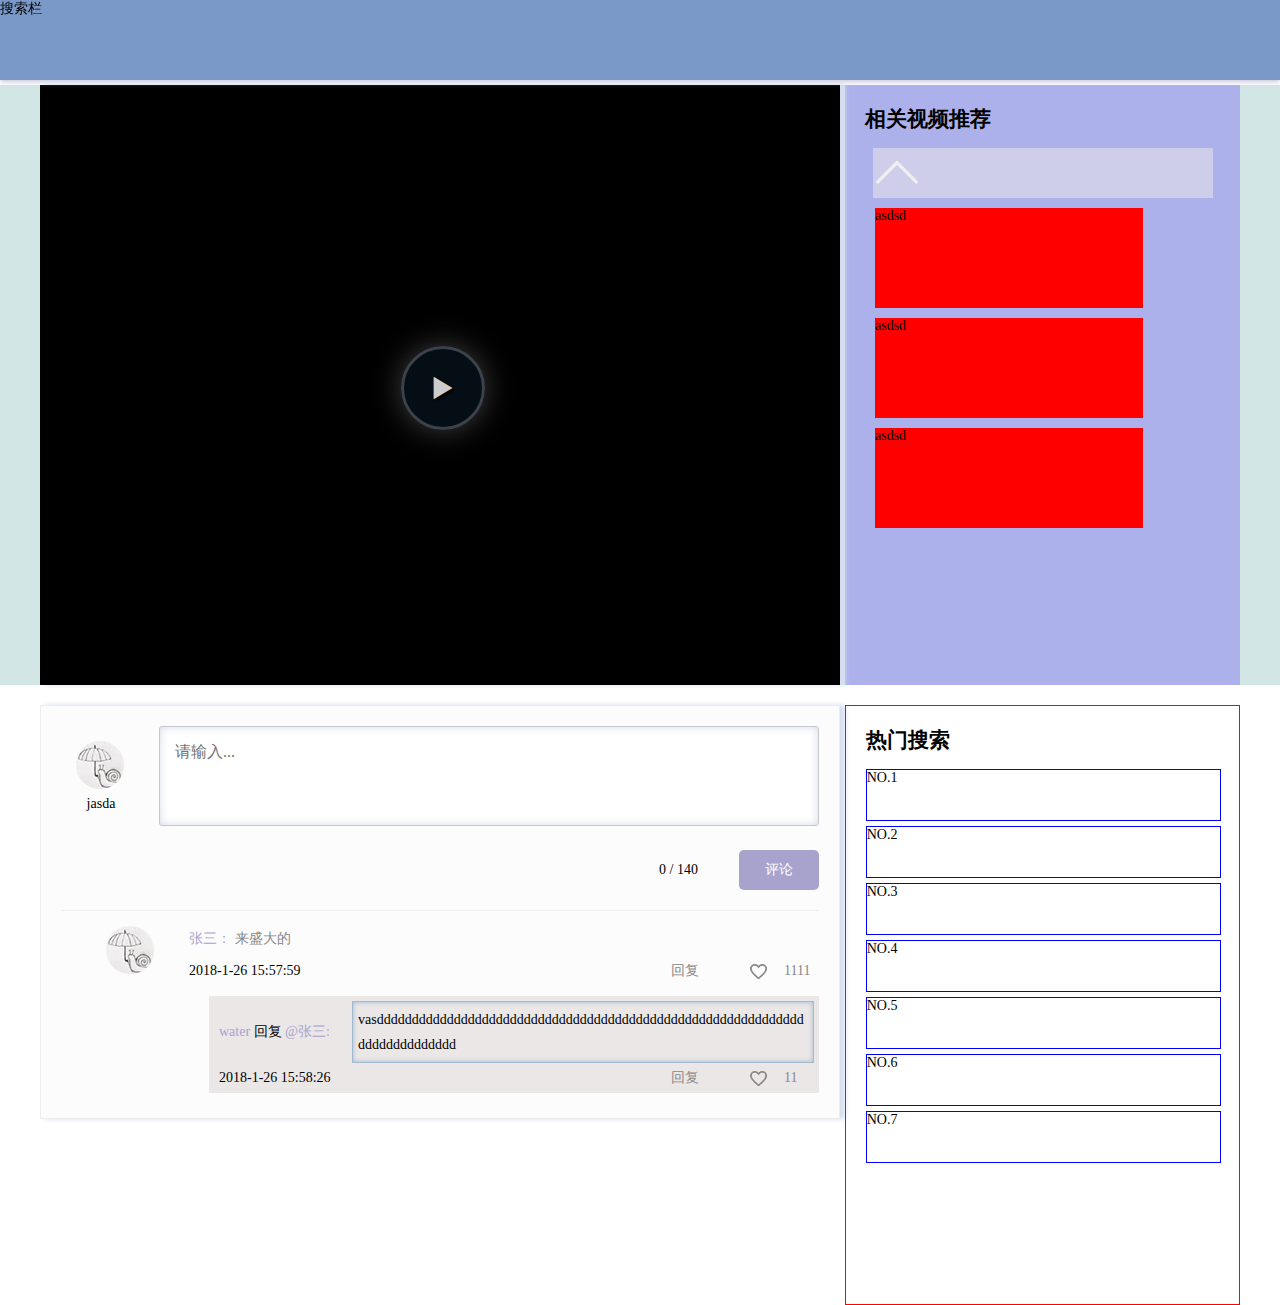
==== videoPlayPage/index.html @ c1e6d853 "first commit" ====
<!DOCTYPE html>
<html lang="en">
<head>
    <meta charset="UTF-8">
    <title>Document</title>

    <!-- <script type="text/javascript" src="video.js"></script> -->
    <link rel="stylesheet" href="video-js/video-js.css">
    <!-- <link rel="stylesheet" href="video-js.min.css"> -->
    <link rel="stylesheet" href="css/reset.css">
    <link rel="stylesheet" href="css/main.css">
    <link rel="stylesheet" type="text/css" href="css/common.css">
    <script type="text/javascript" src="jq/jquery-3.2.1.min.js"></script>
    <script type="text/javascript" src="video-js/video.dev.js"></script>
    <script type="text/javascript" src="jq/script.js"></script>
    <script type="text/javascript" src="jq/common.js"></script>
</head>
<body>
    <div id="toTop" class="toTop"></div>
    <div class="aa">搜索栏</div>
    <div class="videoPlay">
        <div class="videoPlayCenter">
            <video id="example_video_1" class="video-js vjs-default-skin" width="800px" height="600px" controls preload="none" poster='https://timgsa.baidu.com/timg?image&quality=80&size=b9999_10000&sec=1516941777889&di=7b8da7c3b567e4d4bb35eb42ce6a97ef&imgtype=0&src=http%3A%2F%2Fimgsrc.baidu.com%2Fimage%2Fc0%253Dpixel_huitu%252C0%252C0%252C294%252C40%2Fsign%3Daf9fe38bb2014a9095334efdc00f5c7e%2F03087bf40ad162d9435b3e251adfa9ec8a13cd56.jpg' data-setup=' {"playbackRates": [1, 1.5, 2] }'>
                <source src="https://vjs.zencdn.net/v/oceans.mp4" type='video/mp4' />
                <source src="https://vjs.zencdn.net/v/oceans.webm" type='video/webm' />
                <!-- <track kind="captions" src="../shared/example-captions.vtt" srclang="en" label="English"></track> -->
                <!-- Tracks need an ending tag thanks to IE9 -->
                <!-- <track kind="subtitles" src="../shared/example-captions.vtt" srclang="en" label="English"></track> -->
                <!-- Tracks need an ending tag thanks to IE9 -->
                <p class="vjs-no-js">To view this video please enable JavaScript, and consider upgrading to a web browser that <a href="http://videojs.com/html5-video-support/" target="_blank">supports HTML5 video</a></p>
            </video>
            <div class="recommendDiv">
                <h2>相关视频推荐</h2>
                <div class="prev"><img src="image/prev.png"/></div>
                <ul class="commendContent">
                    <li><a href="javascript:void(0);">asdsd</a></li>
                    <li><a href="javascript:void(0);">asdsd</a></li>
                    <li><a href="javascript:void(0);">asdsd</a></li>
                </ul>
                <div><img src=""/></div>
            </div>
        </div>
    </div>
    <div class="commentHotPlay">
        <div class="commentHotPlayDiv">
            <div class="commentDiv">
                <div class="commentArea">
                    <div class="userSelf">
                        <img src="image/userLogo/user1.png" class="userImg">
                        <span class="userName self">jasda</span>
                    </div>
                    <textarea class="commentInput commentSelf" placeholder="请输入..."></textarea>
                    <a href="javascript:;" class="commentBtn cBtn">评论</a>
                    <span class="wordNum"><i class="numChange">0&nbsp;</i>/&nbsp;140</span>
                </div>
                <div class="commentList">
                    <div class="commentPer">
                        <img src="image/userLogo/user1.png" class="userImg userComment">
                        <div class="userMes">
                            <div class="userBlock">
                                <div class="userAbout">
                                    <span class="userName">张三：</span>
                                    <i>来盛大的</i>
                                </div>
                                <div class="operateDiv">
                                    <span class="writeTime">2018-1-26 15:57:59</span>
                                    <div class="operate">
                                        <a href="javascript:void(0);" class="del delS">删除</a>
                                        <a href="javascript:void(0);" class="reply">回复</a>
                                        <a href="javascript:void(0);" class="praise">1111</a>
                                    </div>
                                </div>
                            </div>
                            <div class="replyList">
                                <div class="replyDiv">
                                    <div class="replyOne">
                                        <div class="myReply">
                                            <div class="replyPerson">
                                                <span class="userName">water</span>
                                                <span>回复</span>
                                                <span class="other">@张三:</span>
                                            </div>
                                            <div class="replyContent">vasddddddddddddddddddddddddddddddddddddddddddddddddddddddddddddddddddddddddddd</div>
                                        </div>
                                        <div class="replyOther">
                                            <span class="replyTime">2018-1-26 15:58:26</span>
                                            <div class="operate">
                                                <a href="javascript:void(0);" class="del delL">删除</a>
                                                <a href="javascript:void(0);" class="reply">回复</a>
                                                <a href="javascript:void(0);" class="praise">11</a>
                                            </div>
                                        </div>
                                    </div>
                                </div>
                            </div>
                        </div>
                        
                    </div>
                </div>
                
            </div>
            <div class="hotPlayDiv">
                <h2>热门搜索</h2>
                <div>
                    <ul class="hotSearch">
                        <li><a href="javascript:;">NO.1</a></li>
                        <li><a href="javascript:;">NO.2</a></li>
                        <li><a href="javascript:;">NO.3</a></li>
                        <li><a href="javascript:;">NO.4</a></li>
                        <li><a href="javascript:;">NO.5</a></li>
                        <li><a href="javascript:;">NO.6</a></li>
                        <li><a href="javascript:;">NO.7</a></li>
                    </ul>
                </div>
            </div>
        </div>
    </div>
        
    
    <script type="text/javascript">
        $(function(){
            var widthhh = $(".vjs-volume-bar.vjs-slider").attr("aria-valuetext");
            $(".vjs-volume-ll").text(widthhh);
            var replyContent = $(".replyContent");
            var replyPerson = $(".replyPerson");
            console.log(replyContent.css("height"));
            var userPersonHeight = (parseInt(replyContent.css("height"))+12)+'px';
            replyPerson.css({"height":userPersonHeight,"line-height":userPersonHeight})
        })

    </script>


</body>
</html>
---- videoPlayPage/video-js/video-js.css ----
/*!
Video.js Default Styles (http://videojs.com)
Version 4.3.0
Create your own skin at http://designer.videojs.com
*/
/* SKIN
================================================================================
The main class name for all skin-specific styles. To make your own skin,
replace all occurances of 'vjs-default-skin' with a new name. Then add your new
skin name to your video tag instead of the default skin.
e.g. <video class="video-js my-skin-name">
*/
.vjs-default-skin {
  color: #cccccc;
}
/* Custom Icon Font
--------------------------------------------------------------------------------
The control icons are from a custom font. Each icon corresponds to a character
(e.g. "\e001"). Font icons allow for easy scaling and coloring of icons.
*/
@font-face {
  font-family: 'VideoJS';
  src: url('font/vjs.eot');
  src: url('font/vjs.eot?#iefix') format('embedded-opentype'), url('font/vjs.woff') format('woff'), url('font/vjs.ttf') format('truetype');
  font-weight: normal;
  font-style: normal;
}
/* Base UI Component Classes
--------------------------------------------------------------------------------
*/
/* Slider - used for Volume bar and Seek bar */
.vjs-default-skin .vjs-slider {
  /* Replace browser focus hightlight with handle highlight */
  outline: 0;
  position: relative;
  cursor: pointer;
  padding: 0;
  /* background-color-with-alpha */
  background-color: #333333;
  background-color: rgba(51, 51, 51, 0.9);
}
.vjs-default-skin .vjs-slider:focus {
  /* box-shadow */
  -webkit-box-shadow: 0 0 2em #ffffff;
  -moz-box-shadow: 0 0 2em #ffffff;
  box-shadow: 0 0 2em #ffffff;
}
.vjs-default-skin .vjs-slider-handle {
  position: absolute;
  /* Needed for IE6 */
  left: 0;
  top: 0;
}
.vjs-default-skin .vjs-slider-handle:before {
  /*content: "\e009";*/
  content: ' ';
  background: url(image/progressCircle.png) no-repeat;
  width: 16px;
  height: 16px;
  font-family: VideoJS;
  font-size: 1em;
  line-height: 1;
  text-align: center;
  text-shadow: 0em 0em 1em #fff;
  position: absolute;
  top: 0;
  left: 0;
  /* Rotate the square icon to make a diamond */
  /* transform */
  /*-webkit-transform: rotate(-45deg);
  -moz-transform: rotate(-45deg);
  -ms-transform: rotate(-45deg);
  -o-transform: rotate(-45deg);
  transform: rotate(-45deg);*/
}
/* Control Bar
--------------------------------------------------------------------------------
The default control bar that is a container for most of the controls.
*/
.vjs-default-skin .vjs-control-bar {
  /* Start hidden */
  display: none;
  position: absolute;
  /* Place control bar at the bottom of the player box/video.
     If you want more margin below the control bar, add more height. */
  bottom: 0;
  /* Use left/right to stretch to 100% width of player div */
  left: 0;
  right: 0;
  /* Height includes any margin you want above or below control items */
  height: 3.0em;
  /* background-color-with-alpha */
  background-color: #07141e;
  background-color: rgba(7, 20, 30, 0.7);
}
/* Show the control bar only once the video has started playing */
.vjs-default-skin.vjs-has-started .vjs-control-bar {
  display: block;
  /* Visibility needed to make sure things hide in older browsers too. */

  visibility: visible;
  opacity: 1;
  /* transition */
  -webkit-transition: visibility 0.1s, opacity 0.1s;
  -moz-transition: visibility 0.1s, opacity 0.1s;
  -o-transition: visibility 0.1s, opacity 0.1s;
  transition: visibility 0.1s, opacity 0.1s;
}
/* Hide the control bar when the video is playing and the user is inactive  */
.vjs-default-skin.vjs-has-started.vjs-user-inactive.vjs-playing .vjs-control-bar {
  display: block;
  visibility: hidden;
  opacity: 0;
  /* transition */
  -webkit-transition: visibility 1s, opacity 1s;
  -moz-transition: visibility 1s, opacity 1s;
  -o-transition: visibility 1s, opacity 1s;
  transition: visibility 1s, opacity 1s;
}
.vjs-default-skin.vjs-controls-disabled .vjs-control-bar {
  display: none;
}
.vjs-default-skin.vjs-using-native-controls .vjs-control-bar {
  display: none;
}
/* IE8 is flakey with fonts, and you have to change the actual content to force
fonts to show/hide properly.
  - "\9" IE8 hack didn't work for this
  - Found in XP IE8 from http://modern.ie. Does not show up in "IE8 mode" in IE9
*/
@media \0screen {
  .vjs-default-skin.vjs-user-inactive.vjs-playing .vjs-control-bar :before {
    content: "";
  }
}
/* General styles for individual controls. */
.vjs-default-skin .vjs-control {
  outline: none;
  position: relative;
  float: left;
  text-align: center;
  margin: 0;
  padding: 0;
  height: 3.0em;
  width: 4em;
}
/* FontAwsome button icons */
.vjs-default-skin .vjs-control:before {
  font-family: VideoJS;
  font-size: 1.5em;
  line-height: 2;
  position: absolute;
  top: 0;
  left: 0;
  width: 100%;
  height: 100%;
  text-align: center;
  text-shadow: 1px 1px 1px rgba(0, 0, 0, 0.5);
}
/* Replacement for focus outline */
.vjs-default-skin .vjs-control:focus:before,
.vjs-default-skin .vjs-control:hover:before {
  text-shadow: 0em 0em 1em #ffffff;
}
.vjs-default-skin .vjs-control:focus {
  /*  outline: 0; */
  /* keyboard-only users cannot see the focus on several of the UI elements when
  this is set to 0 */

}
/* Hide control text visually, but have it available for screenreaders */
.vjs-default-skin .vjs-control-text {
  /* hide-visually */
  border: 0;
  clip: rect(0 0 0 0);
  height: 1px;
  margin: -1px;
  overflow: hidden;
  padding: 0;
  position: absolute;
  width: 1px;
}
/* Play/Pause
--------------------------------------------------------------------------------
*/
.vjs-default-skin .vjs-play-control {
  width: 5em;
  cursor: pointer;
}
.vjs-default-skin .vjs-play-control:before {
  content: "\e001";
}
.vjs-default-skin.vjs-playing .vjs-play-control:before {
  content: "\e002";
}
/* Volume/Mute
-------------------------------------------------------------------------------- */
.vjs-default-skin .vjs-mute-control,
.vjs-default-skin .vjs-volume-menu-button {
  cursor: pointer;
  float: right;
}
.vjs-default-skin .vjs-mute-control:before,
.vjs-default-skin .vjs-volume-menu-button:before {
  content: "\e006";
}
.vjs-default-skin .vjs-mute-control.vjs-vol-0:before,
.vjs-default-skin .vjs-volume-menu-button.vjs-vol-0:before {
  content: "\e003";
}
.vjs-default-skin .vjs-mute-control.vjs-vol-1:before,
.vjs-default-skin .vjs-volume-menu-button.vjs-vol-1:before {
  content: "\e004";
}
.vjs-default-skin .vjs-mute-control.vjs-vol-2:before,
.vjs-default-skin .vjs-volume-menu-button.vjs-vol-2:before {
  content: "\e005";
}
.vjs-default-skin .vjs-volume-control {
  width: 5em;
  float: right;
}
.vjs-default-skin .vjs-volume-bar {
  width: 5em;
  height: 0.6em;
  margin: 1.1em auto 0;
}
.vjs-default-skin .vjs-volume-menu-button .vjs-menu-content {
  height: 2.9em;
}
.vjs-default-skin .vjs-volume-level {
  position: absolute;
  top: 0;
  left: 0;
  height: 0.5em;
  background: #66a8cc url([data-uri]) -50% 0 repeat;
}
.vjs-default-skin .vjs-volume-bar .vjs-volume-handle {
  width: 0.5em;
  height: 0.5em;
}
.vjs-default-skin .vjs-volume-handle:before {
  font-size: 0.9em;
  top: -0.2em;
  left: -0.2em;
  width: 1em;
  height: 1em;
}
.vjs-default-skin .vjs-volume-menu-button .vjs-menu .vjs-menu-content {
  width: 6em;
  left: -4em;
}
/* Progress
--------------------------------------------------------------------------------
*/
.vjs-default-skin .vjs-progress-control {
  position: absolute;
  left: 0;
  right: 0;
  width: auto;
  font-size: 0.3em;
  height: 1em;
  /* Set above the rest of the controls. */
  top: -1em;
  /* Shrink the bar slower than it grows. */
  /* transition */
  -webkit-transition: all 0.4s;
  -moz-transition: all 0.4s;
  -o-transition: all 0.4s;
  transition: all 0.4s;
}
/* On hover, make the progress bar grow to something that's more clickable.
    This simply changes the overall font for the progress bar, and this
    updates both the em-based widths and heights, as wells as the icon font */
.vjs-default-skin:hover .vjs-progress-control {
  font-size: .9em;
  /* Even though we're not changing the top/height, we need to include them in
      the transition so they're handled correctly. */

  /* transition */
  -webkit-transition: all 0.2s;
  -moz-transition: all 0.2s;
  -o-transition: all 0.2s;
  transition: all 0.2s;
}
/* Box containing play and load progresses. Also acts as seek scrubber. */
.vjs-default-skin .vjs-progress-holder {
  height: 100%;
}
/* Progress Bars */
.vjs-default-skin .vjs-progress-holder .vjs-play-progress,
.vjs-default-skin .vjs-progress-holder .vjs-load-progress {
  position: absolute;
  display: block;
  height: 100%;
  margin: 0;
  padding: 0;
  /* Needed for IE6 */
  left: 0;
  top: 0;
}
.vjs-default-skin .vjs-play-progress {
  /*
    Using a data URI to create the white diagonal lines with a transparent
      background. Surprisingly works in IE8.
      Created using http://www.patternify.com
    Changing the first color value will change the bar color.
    Also using a paralax effect to make the lines move backwards.
      The -50% left position makes that happen.
  */

  background: #66a8cc url([data-uri]) -50% 0 repeat;
}
.vjs-default-skin .vjs-load-progress {
  background: #646464 /* IE8- Fallback */;
  background: rgba(255, 255, 255, 0.4);
}
.vjs-default-skin .vjs-seek-handle {
  width: 1.5em;
  height: 100%;
}
.vjs-default-skin .vjs-seek-handle:before {
  padding-top: 0.1em /* Minor adjustment */;
}
/* Time Display
--------------------------------------------------------------------------------
*/
.vjs-default-skin .vjs-time-controls {
  font-size: 1em;
  /* Align vertically by making the line height the same as the control bar */
  line-height: 3em;
}
.vjs-default-skin .vjs-current-time {
  float: left;
}
.vjs-default-skin .vjs-duration {
  float: left;
}
/* Remaining time is in the HTML, but not included in default design */
.vjs-default-skin .vjs-remaining-time {
  display: none;
  float: left;
}
.vjs-time-divider {
  float: left;
  line-height: 3em;
}
/* Fullscreen
--------------------------------------------------------------------------------
*/
.vjs-default-skin .vjs-fullscreen-control {
  width: 3.8em;
  cursor: pointer;
  float: right;
}
.vjs-default-skin .vjs-fullscreen-control:before {
  content: "\e000";
}
/* Switch to the exit icon when the player is in fullscreen */
.vjs-default-skin.vjs-fullscreen .vjs-fullscreen-control:before {
  content: "\e00b";
}
/* Big Play Button (play button at start)
--------------------------------------------------------------------------------
Positioning of the play button in the center or other corners can be done more
easily in the skin designer. http://designer.videojs.com/
*/
.vjs-default-skin .vjs-big-play-button {
  left: 50%;
  top: 50%;
  margin-left: -1.3em;
  margin-top: -1.3em;
  font-size: 3em;
  display: block;
  z-index: 2;
  position: absolute;
  width: 2.6em;
  height: 2.6em;
  text-align: center;
  vertical-align: middle;
  cursor: pointer;
  opacity: 1;
  /* Need a slightly gray bg so it can be seen on black backgrounds */
  /* background-color-with-alpha */
  background-color: #07141e;
  background-color: rgba(7, 20, 30, 0.7);
  border: 0.1em solid #3b4249;
  /* border-radius */
  -webkit-border-radius: 50%;
  -moz-border-radius: 50%;
  border-radius: 50%;
  /* box-shadow */
  -webkit-box-shadow: 0px 0px 1em rgba(255, 255, 255, 0.25);
  -moz-box-shadow: 0px 0px 1em rgba(255, 255, 255, 0.25);
  box-shadow: 0px 0px 1em rgba(255, 255, 255, 0.25);
  /* transition */
  -webkit-transition: all 0.4s;
  -moz-transition: all 0.4s;
  -o-transition: all 0.4s;
  transition: all 0.4s;
}
/* Optionally center */
.vjs-default-skin.vjs-big-play-centered .vjs-big-play-button {
  /* Center it horizontally */
  left: 50%;
  margin-left: -2.1em;
  /* Center it vertically */
  top: 50%;
  margin-top: -1.4000000000000001em;
}
/* Hide if controls are disabled */
.vjs-default-skin.vjs-controls-disabled .vjs-big-play-button {
  display: none;
}
/* Hide when video starts playing */
.vjs-default-skin.vjs-has-started .vjs-big-play-button {
  display: none;
}
/* Hide on mobile devices. Remove when we stop using native controls
    by default on mobile  */
.vjs-default-skin.vjs-using-native-controls .vjs-big-play-button {
  display: none;
}
.vjs-default-skin:hover .vjs-big-play-button,
.vjs-default-skin .vjs-big-play-button:focus {
  outline: 0;
  border-color: #fff;
  /* IE8 needs a non-glow hover state */
  background-color: #505050;
  background-color: rgba(50, 50, 50, 0.75);
  /* box-shadow */
  -webkit-box-shadow: 0 0 3em #ffffff;
  -moz-box-shadow: 0 0 3em #ffffff;
  box-shadow: 0 0 3em #ffffff;
  /* transition */
  -webkit-transition: all 0s;
  -moz-transition: all 0s;
  -o-transition: all 0s;
  transition: all 0s;
}
.vjs-default-skin .vjs-big-play-button:before {
  content: "\e001";
  font-family: VideoJS;
  /* In order to center the play icon vertically we need to set the line height
     to the same as the button height */

  line-height: 2.6em;
  text-shadow: 0.05em 0.05em 0.1em #000;
  text-align: center /* Needed for IE8 */;
  position: absolute;
  left: 0;
  width: 100%;
  height: 100%;
}
/* Loading Spinner
--------------------------------------------------------------------------------
*/
.vjs-loading-spinner {
  display: none;
  position: absolute;
  top: 50%;
  left: 50%;
  font-size: 4em;
  line-height: 1;
  width: 1em;
  height: 1em;
  margin-left: -0.5em;
  margin-top: -0.5em;
  opacity: 0.75;
  /* animation */
  -webkit-animation: spin 1.5s infinite linear;
  -moz-animation: spin 1.5s infinite linear;
  -o-animation: spin 1.5s infinite linear;
  animation: spin 1.5s infinite linear;
}
.vjs-default-skin .vjs-loading-spinner:before {
  content: "\e01e";
  font-family: VideoJS;
  position: absolute;
  top: 0;
  left: 0;
  width: 1em;
  height: 1em;
  text-align: center;
  text-shadow: 0em 0em 0.1em #000;
}
@-moz-keyframes spin {
  0% {
    -moz-transform: rotate(0deg);
  }
  100% {
    -moz-transform: rotate(359deg);
  }
}
@-webkit-keyframes spin {
  0% {
    -webkit-transform: rotate(0deg);
  }
  100% {
    -webkit-transform: rotate(359deg);
  }
}
@-o-keyframes spin {
  0% {
    -o-transform: rotate(0deg);
  }
  100% {
    -o-transform: rotate(359deg);
  }
}
@keyframes spin {
  0% {
    transform: rotate(0deg);
  }
  100% {
    transform: rotate(359deg);
  }
}
/* Menu Buttons (Captions/Subtitles/etc.)
--------------------------------------------------------------------------------
*/
.vjs-default-skin .vjs-menu-button {
  float: right;
  cursor: pointer;
}
.vjs-default-skin .vjs-menu {
  display: none;
  position: absolute;
  bottom: 0;
  left: 0em;
  /* (Width of vjs-menu - width of button) / 2 */

  width: 0em;
  height: 0em;
  margin-bottom: 3em;
  border-left: 2em solid transparent;
  border-right: 2em solid transparent;
  border-top: 1.55em solid #000000;
  /* Same width top as ul bottom */

  border-top-color: rgba(7, 40, 50, 0.5);
  /* Same as ul background */

}
/* Button Pop-up Menu */
.vjs-default-skin .vjs-menu-button .vjs-menu .vjs-menu-content {
  display: block;
  padding: 0;
  margin: 0;
  position: absolute;
  width: 10em;
  bottom: 1.5em;
  /* Same bottom as vjs-menu border-top */

  max-height: 15em;
  overflow: auto;
  left: -5em;
  /* Width of menu - width of button / 2 */

  /* background-color-with-alpha */
  background-color: #07141e;
  background-color: rgba(7, 20, 30, 0.7);
  /* box-shadow */
  -webkit-box-shadow: -0.2em -0.2em 0.3em rgba(255, 255, 255, 0.2);
  -moz-box-shadow: -0.2em -0.2em 0.3em rgba(255, 255, 255, 0.2);
  box-shadow: -0.2em -0.2em 0.3em rgba(255, 255, 255, 0.2);
}
.vjs-default-skin .vjs-menu-button:hover .vjs-menu {
  display: block;
}
.vjs-default-skin .vjs-menu-button ul li {
  list-style: none;
  margin: 0;
  padding: 0.3em 0 0.3em 0;
  line-height: 1.4em;
  font-size: 1.2em;
  text-align: center;
  text-transform: lowercase;
}
.vjs-default-skin .vjs-menu-button ul li.vjs-selected {
  background-color: #000;
}
.vjs-default-skin .vjs-menu-button ul li:focus,
.vjs-default-skin .vjs-menu-button ul li:hover,
.vjs-default-skin .vjs-menu-button ul li.vjs-selected:focus,
.vjs-default-skin .vjs-menu-button ul li.vjs-selected:hover {
  outline: 0;
  color: #111;
  /* background-color-with-alpha */
  background-color: #ffffff;
  background-color: rgba(255, 255, 255, 0.75);
  /* box-shadow */
  -webkit-box-shadow: 0 0 1em #ffffff;
  -moz-box-shadow: 0 0 1em #ffffff;
  box-shadow: 0 0 1em #ffffff;
}
.vjs-default-skin .vjs-menu-button ul li.vjs-menu-title {
  text-align: center;
  text-transform: uppercase;
  font-size: 1em;
  line-height: 2em;
  padding: 0;
  margin: 0 0 0.3em 0;
  font-weight: bold;
  cursor: default;
}
/* Subtitles Button */
.vjs-default-skin .vjs-subtitles-button:before {
  content: "\e00c";
}
/* Captions Button */
.vjs-default-skin .vjs-captions-button:before {
  content: "\e008";
}
/* Replacement for focus outline */
.vjs-default-skin .vjs-captions-button:focus .vjs-control-content:before,
.vjs-default-skin .vjs-captions-button:hover .vjs-control-content:before {
  /* box-shadow */
  -webkit-box-shadow: 0 0 1em #ffffff;
  -moz-box-shadow: 0 0 1em #ffffff;
  box-shadow: 0 0 1em #ffffff;
}
/*
REQUIRED STYLES (be careful overriding)
================================================================================
When loading the player, the video tag is replaced with a DIV,
that will hold the video tag or object tag for other playback methods.
The div contains the video playback element (Flash or HTML5) and controls,
and sets the width and height of the video.

** If you want to add some kind of border/padding (e.g. a frame), or special
positioning, use another containing element. Otherwise you risk messing up
control positioning and full window mode. **
*/
.video-js {
  background-color: #000;
  position: relative;
  padding: 0;
  /* Start with 10px for base font size so other dimensions can be em based and
     easily calculable. */

  font-size: 10px;
  /* Allow poster to be vertially aligned. */

  vertical-align: middle;
  /*  display: table-cell; */
  /*This works in Safari but not Firefox.*/

  /* Provide some basic defaults for fonts */

  font-weight: normal;
  font-style: normal;
  /* Avoiding helvetica: issue #376 */

  font-family: Arial, sans-serif;
  /* Turn off user selection (text highlighting) by default.
     The majority of player components will not be text blocks.
     Text areas will need to turn user selection back on. */

  /* user-select */
  -webkit-user-select: none;
  -moz-user-select: none;
  -ms-user-select: none;
  user-select: none;
}
/* Playback technology elements expand to the width/height of the containing div
    <video> or <object> */
.video-js .vjs-tech {
  position: absolute;
  top: 0;
  left: 0;
  width: 100%;
  height: 100%;
}
/* Fix for Firefox 9 fullscreen (only if it is enabled). Not needed when
   checking fullScreenEnabled. */
.video-js:-moz-full-screen {
  position: absolute;
}
/* Fullscreen Styles */
body.vjs-full-window {
  padding: 0;
  margin: 0;
  height: 100%;
  /* Fix for IE6 full-window. http://www.cssplay.co.uk/layouts/fixed.html */
  overflow-y: auto;
}
.video-js.vjs-fullscreen {
  position: fixed;
  overflow: hidden;
  z-index: 1000;
  left: 0;
  top: 0;
  bottom: 0;
  right: 0;
  width: 100% !important;
  height: 100% !important;
  /* IE6 full-window (underscore hack) */
  _position: absolute;
}
.video-js:-webkit-full-screen {
  width: 100% !important;
  height: 100% !important;
}
.video-js.vjs-fullscreen.vjs-user-inactive {
  cursor: none;
}
/* Poster Styles */
.vjs-poster {
  background-repeat: no-repeat;
  background-position: 50% 50%;
  background-size: contain;
  cursor: pointer;
  height: 100%;
  margin: 0;
  padding: 0;
  position: relative;
  width: 100%;
}
.vjs-poster img {
  display: block;
  margin: 0 auto;
  max-height: 100%;
  padding: 0;
  width: 100%;
}
/* Hide the poster when native controls are used otherwise it covers them */
.video-js.vjs-using-native-controls .vjs-poster {
  display: none;
}
/* Text Track Styles */
/* Overall track holder for both captions and subtitles */
.video-js .vjs-text-track-display {
  text-align: center;
  position: absolute;
  bottom: 4em;
  /* Leave padding on left and right */
  left: 1em;
  right: 1em;
}
/* Individual tracks */
.video-js .vjs-text-track {
  display: none;
  font-size: 1.4em;
  text-align: center;
  margin-bottom: 0.1em;
  /* Transparent black background, or fallback to all black (oldIE) */
  /* background-color-with-alpha */
  background-color: #000000;
  background-color: rgba(0, 0, 0, 0.5);
}
.video-js .vjs-subtitles {
  color: #ffffff /* Subtitles are white */;
}
.video-js .vjs-captions {
  color: #ffcc66 /* Captions are yellow */;
}
.vjs-tt-cue {
  display: block;
}
/* Hide disabled or unsupported controls */
.vjs-default-skin .vjs-hidden {
  display: none;
}
.vjs-lock-showing {
  display: block !important;
  opacity: 1;
  visibility: visible;
}
/* -----------------------------------------------------------------------------
The original source of this file lives at
https://github.com/videojs/video.js/blob/master/src/css/video-js.less */
---- videoPlayPage/css/main.css ----
.aa{
	height: 80px;
	width: 100%;
	background: #7B99C8;
	position: fixed;
	left: 0;
	top: 0;
	box-shadow: 0 2px 5px #C9C8DA;
	z-index: 100;
}
.videoPlay{
	width: 100%;
	height: 600px;
	margin-top: 85px;
	background: #D1E6E5;
}
.videoPlay .videoPlayCenter{
	width: 1200px;
	height: 600px;
	margin: 0 auto;
}
.videoPlay .videoPlayCenter .video-js{
	float: left;
	box-shadow: 5px 0px 5px #D5DDF0;

}
.videoPlay .videoPlayCenter .recommendDiv{
	width: 395px;
	height: 600px;
	background: #ACB1EB;
	float: left;
	margin-left: 5px;
	box-sizing: border-box;
}
.videoPlay .videoPlayCenter .recommendDiv h2{
	margin:20px 20px 15px 20px;
}
.videoPlay .videoPlayCenter .recommendDiv .prev{
	background-color: rgba(239,234,234,0.5);
	width: 340px;
	height: 50px;
	margin: 0 auto;
}
.videoPlay .videoPlayCenter .recommendDiv .prev img{
	
}
.videoPlay .videoPlayCenter .recommendDiv .commendContent{
	margin: 30px;
	margin-top: 10px;
}
.videoPlay .videoPlayCenter .recommendDiv .commendContent li{
	width: 80%;
	height: 100px;
	background: red;
	margin-bottom: 10px;
}

/*评论*/
.commentHotPlay{
	width: 100%;
}
.commentHotPlay .commentHotPlayDiv{
	width: 1200px;
	margin: 20px auto;
}
.commentDiv{
	float: left;
	width: 800px;
	padding: 20px 20px 0 20px;
	border: 1px solid #ededed;
	overflow: hidden;
	box-sizing: border-box;
	box-shadow: 5px 0px 5px #D5DDF0;
	background: rgba(222,222,222,0.1);
}
.commentArea{
	width: 100%;
	height: 184px;
}
.userSelf{
	position: relative;
	width: 90px;
}
.userImg{
	width: 48px;
	height: 48px;
	display: inline-block;
	padding: 15px;
	float: left;
}
.userSelf .self{
	color: #000;
	position: absolute;
	left: 0px;
	top: 70px;
	width: 80px;
	height: 30px;
	text-align: center;
}
.commentInput{
	width: 660px;
	height: 100px;
	font-size: 16px;
	padding: 15px;
	margin-left: 20px;
	border: 1px solid #c6c8ce;
	border-radius: 3px;
	font-family: "微软雅黑";
	box-sizing: border-box;
	box-shadow: inset 0 0 8px rgba(182,195,214,0.6);
	display: inline-block;
}
.commentInputFocus {
	border: 1px solid #C4A4D6;
	box-shadow: inset 0 0 8px rgba(0,136,170,0.5)
}
.wordNum,.cBtn{
	display: inline-block;
	float: right;
	width: 80px;
	height: 40px;
	line-height: 40px;
	margin-top: 20px;
}
.numChange{
	font-style: normal;
}
.cBtn{
	background: #A7A3CD;
	text-align: center;
	border-radius: 5px;
	font-size: 14px;
	color: #fff;
}
.userComment{
	margin-left: 30px;
	float: left;
}
.commentPer{
	border-top: 1px solid #ededed;
	overflow: hidden;
}
.commentPer .userMes{
	float: left;
	padding: 15px 0 20px 20px;
	width: 630px;
}
.commentPer .userMes .userBlock{
	height: 60px;
	margin-bottom: 10px;
}
.commentPer .userMes .userBlock .userAbout{
	width: 100%;
	height: 25px;
	line-height: 25px;
}
.userName{
	color: #A7A3CD;
}
.commentPer .userMes .userAbout i{
	font-style: normal;
	color: #898787;
}
.commentPer .userMes .userBlock .operateDiv{
	margin-top: 5px;
	height: 30px;
	line-height: 30px;
}
.operate{
	position: relative;
	float: right;
	width: 200px;
}
.operate a{
	display: inline-block;
}
.operateDiv span{
	display: inline-block;
	float: left;
	color: #000;
}
.operate .del{
	margin-right: 20px;
	display: none;
	position: absolute;
	left: -55px;
}
.operate .del,.operate .reply,.operate .praise{
	color: #898787;
}
.operate .del{
	background: url(../image/del.png) no-repeat 0 6px;
	padding-left: 20px;
}
.operate .praise{
	background: url(../image/icon-all_01.png) no-repeat 0px -192px;
	padding-left: 40px;	 
	width: 75px;
	display: inline-block;
	box-sizing: border-box;
	position: absolute;
	right: 0;
}
.operate .praiseCheck{
	color: #E5B7B7;
	background-position: 0px -113px;
}
.operate .reply{
	position: absolute;
	right: 120px;
}
.childComment{
	margin-top: 10px;
}
.childText{
	width: 610px;
}
.userMes .replyList{
	width: 100%;
}
.replyList .replyDiv{
	overflow: hidden;
}
.replyList .replyDiv .replyOne{
	margin-left: 20px;
	background: rgba(218,209,209,0.5);
	margin-bottom: 5px;
	overflow: hidden;
	padding-left: 10px;
	padding-top: 5px;
}
.replyList .replyDiv .replyOne .replyPerson{
	height: 25px;
	line-height: 25px;
	float: left;
}
.replyList .replyDiv .replyOne .replyContent{
	width: 450px;
	min-height: 25px;
	line-height: 25px;
	margin-right: 5px;
	float: right;
	word-wrap: break-word;
	border: 1px solid #A0B9CF;
	padding:5px;
	box-shadow: inset 0px 0px 5px #A0B9CF;
}
.replyList .replyDiv .replyOne .replyOther{
	float: left;
	height: 30px;
	line-height: 30px;
	width: 100%;
}
.replyDiv .myReply .userName,.replyDiv .myReply .other{
	color: #A7A3CD;
}

.replyDiv .replyOther span{
	color: #000;
}
.commentInput:focus{
	border: 1px solid #C4A4D6;
	box-shadow: inset 0 0 8px rgba(0,136,170,0.5)
}

/*热门搜索*/
.hotPlayDiv{
	float: right;
	width: 395px;
	height: 600px;
	margin-left: 5px;
	border: 1px solid red;
	box-sizing: border-box;
}
.hotPlayDiv h2{
	margin: 20px 20px 15px 20px;
}
.hotPlayDiv div{
	width: 90%;
	margin: 0 auto;
}
.hotPlayDiv ul.hotSearch li{
	width: 100%;
	height: 50px;
	border: 1px solid blue;
	margin-bottom: 5px;
}
---- videoPlayPage/css/common.css ----
/*置顶*/
.toTop{
	width: 50px;
	height: 50px;
	cursor: pointer;
	border-radius: 50%;
	position: fixed;
	right: 20px;
	bottom: 20px;
	background: url(../image/toTop.png) no-repeat 16px 0px;
	background-color: #B8B3B3;
	transition: background 0.2s;
	-moz-transition:background 0.2s;
	-webkit-transition:background 0.2s;
	-o-transition:background 0.2s;
}
.toTop:hover{
	background-color: #2E88CE;
	background-position-x:-48px;
}
/*提示框*/
.mask{
	position: fixed;
	width: 100%;
	top: 0;
	left: 0;
	z-index: 10000;
	background: rgba(186,186,186,0.5);
}
.mask .maskContent {
	position: fixed;
	width: 174px;
	border-radius: 5px;
	background-color: #fff;
	left: 50%;
	margin-left: -97px;
	top: 40%;
	box-shadow: 0 0 10px rgba(0,0,0,0.3);
	text-align: center;
	padding: 0 10px 20px;
}
.mask .maskContent i {
	display: block;
	width: 52px;
	height: 52px;
	margin: 20px auto 10px;
}

.mask .maskContent .icon1 {
	background-image: url("icon_22.png");
}

.mask .maskContent .icon2 {
	background-image: url("icon_20.png");
}

.mask .maskContent .icon3 {
	background-image: url("icon_21.png");
}

.mask .maskContent span {
	font-size: 16px;
	color: #34495e;
	line-height:20px;
}
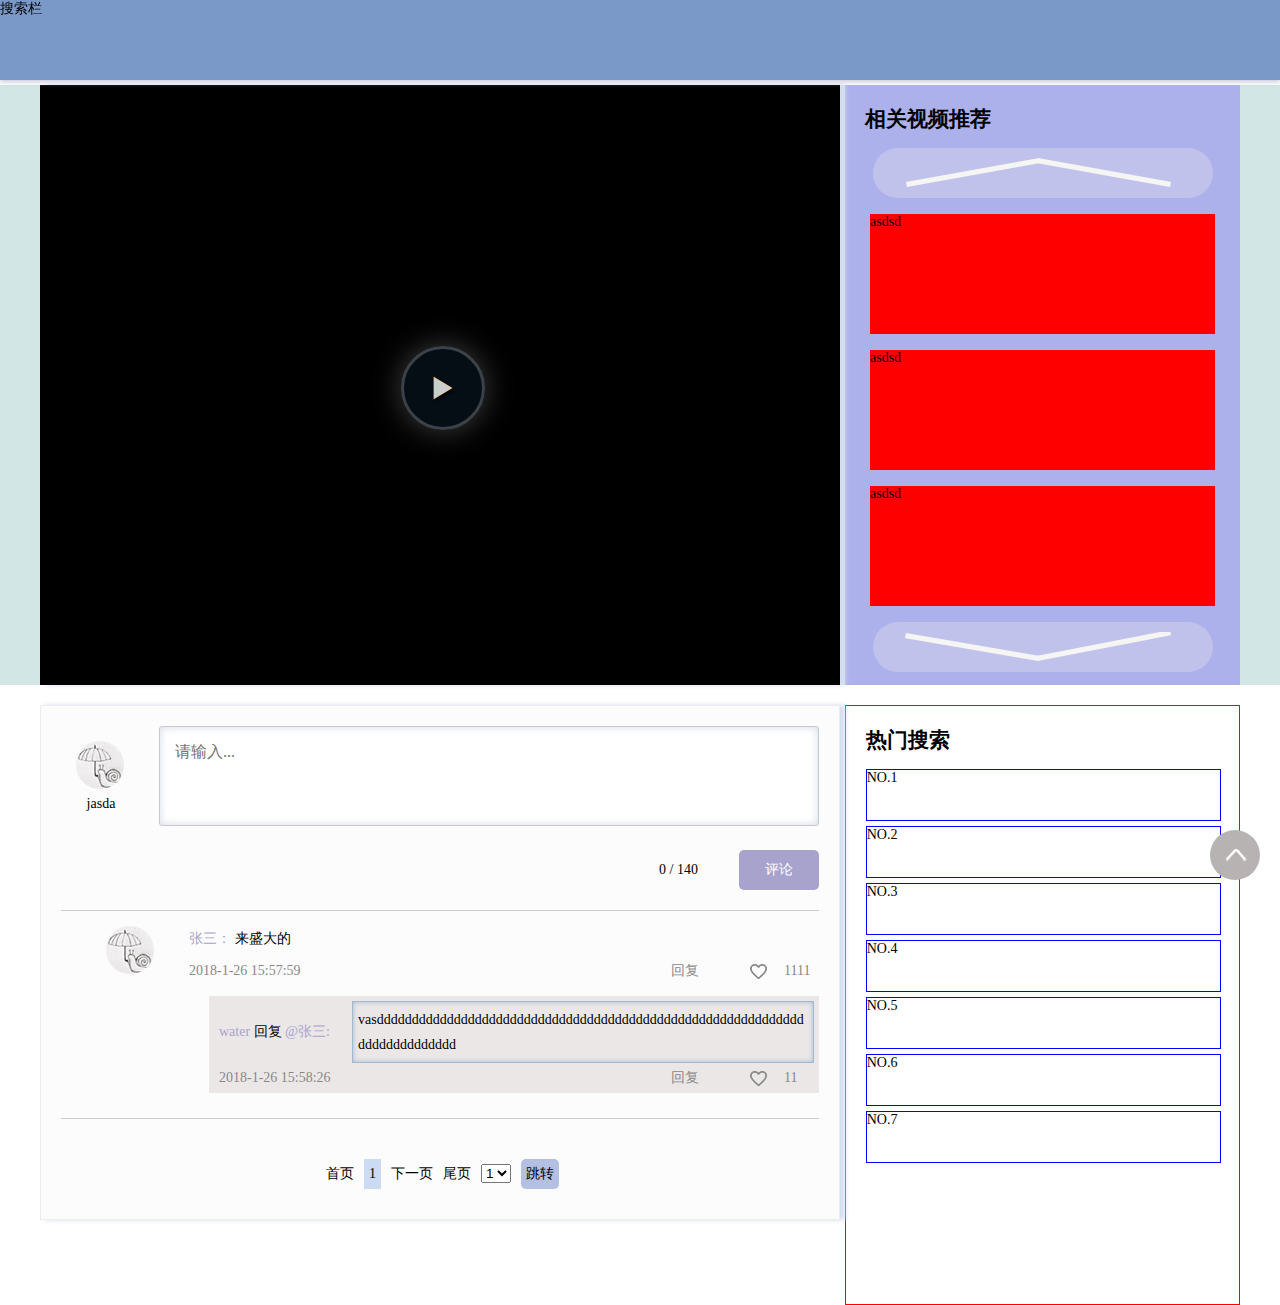
==== commit 830aad68: "fengye" ====
--- a/videoPlayPage/index.html
+++ b/videoPlayPage/index.html
@@ -1,135 +1,159 @@
-<!DOCTYPE html>
-<html lang="en">
-<head>
-    <meta charset="UTF-8">
-    <title>Document</title>
-
-    <!-- <script type="text/javascript" src="video.js"></script> -->
-    <link rel="stylesheet" href="video-js/video-js.css">
-    <!-- <link rel="stylesheet" href="video-js.min.css"> -->
-    <link rel="stylesheet" href="css/reset.css">
-    <link rel="stylesheet" href="css/main.css">
-    <link rel="stylesheet" type="text/css" href="css/common.css">
-    <script type="text/javascript" src="jq/jquery-3.2.1.min.js"></script>
-    <script type="text/javascript" src="video-js/video.dev.js"></script>
-    <script type="text/javascript" src="jq/script.js"></script>
-    <script type="text/javascript" src="jq/common.js"></script>
-</head>
-<body>
-    <div id="toTop" class="toTop"></div>
-    <div class="aa">搜索栏</div>
-    <div class="videoPlay">
-        <div class="videoPlayCenter">
-            <video id="example_video_1" class="video-js vjs-default-skin" width="800px" height="600px" controls preload="none" poster='https://timgsa.baidu.com/timg?image&quality=80&size=b9999_10000&sec=1516941777889&di=7b8da7c3b567e4d4bb35eb42ce6a97ef&imgtype=0&src=http%3A%2F%2Fimgsrc.baidu.com%2Fimage%2Fc0%253Dpixel_huitu%252C0%252C0%252C294%252C40%2Fsign%3Daf9fe38bb2014a9095334efdc00f5c7e%2F03087bf40ad162d9435b3e251adfa9ec8a13cd56.jpg' data-setup=' {"playbackRates": [1, 1.5, 2] }'>
-                <source src="https://vjs.zencdn.net/v/oceans.mp4" type='video/mp4' />
-                <source src="https://vjs.zencdn.net/v/oceans.webm" type='video/webm' />
-                <!-- <track kind="captions" src="../shared/example-captions.vtt" srclang="en" label="English"></track> -->
-                <!-- Tracks need an ending tag thanks to IE9 -->
-                <!-- <track kind="subtitles" src="../shared/example-captions.vtt" srclang="en" label="English"></track> -->
-                <!-- Tracks need an ending tag thanks to IE9 -->
-                <p class="vjs-no-js">To view this video please enable JavaScript, and consider upgrading to a web browser that <a href="http://videojs.com/html5-video-support/" target="_blank">supports HTML5 video</a></p>
-            </video>
-            <div class="recommendDiv">
-                <h2>相关视频推荐</h2>
-                <div class="prev"><img src="image/prev.png"/></div>
-                <ul class="commendContent">
-                    <li><a href="javascript:void(0);">asdsd</a></li>
-                    <li><a href="javascript:void(0);">asdsd</a></li>
-                    <li><a href="javascript:void(0);">asdsd</a></li>
-                </ul>
-                <div><img src=""/></div>
-            </div>
-        </div>
-    </div>
-    <div class="commentHotPlay">
-        <div class="commentHotPlayDiv">
-            <div class="commentDiv">
-                <div class="commentArea">
-                    <div class="userSelf">
-                        <img src="image/userLogo/user1.png" class="userImg">
-                        <span class="userName self">jasda</span>
-                    </div>
-                    <textarea class="commentInput commentSelf" placeholder="请输入..."></textarea>
-                    <a href="javascript:;" class="commentBtn cBtn">评论</a>
-                    <span class="wordNum"><i class="numChange">0&nbsp;</i>/&nbsp;140</span>
-                </div>
-                <div class="commentList">
-                    <div class="commentPer">
-                        <img src="image/userLogo/user1.png" class="userImg userComment">
-                        <div class="userMes">
-                            <div class="userBlock">
-                                <div class="userAbout">
-                                    <span class="userName">张三：</span>
-                                    <i>来盛大的</i>
-                                </div>
-                                <div class="operateDiv">
-                                    <span class="writeTime">2018-1-26 15:57:59</span>
-                                    <div class="operate">
-                                        <a href="javascript:void(0);" class="del delS">删除</a>
-                                        <a href="javascript:void(0);" class="reply">回复</a>
-                                        <a href="javascript:void(0);" class="praise">1111</a>
-                                    </div>
-                                </div>
-                            </div>
-                            <div class="replyList">
-                                <div class="replyDiv">
-                                    <div class="replyOne">
-                                        <div class="myReply">
-                                            <div class="replyPerson">
-                                                <span class="userName">water</span>
-                                                <span>回复</span>
-                                                <span class="other">@张三:</span>
-                                            </div>
-                                            <div class="replyContent">vasddddddddddddddddddddddddddddddddddddddddddddddddddddddddddddddddddddddddddd</div>
-                                        </div>
-                                        <div class="replyOther">
-                                            <span class="replyTime">2018-1-26 15:58:26</span>
-                                            <div class="operate">
-                                                <a href="javascript:void(0);" class="del delL">删除</a>
-                                                <a href="javascript:void(0);" class="reply">回复</a>
-                                                <a href="javascript:void(0);" class="praise">11</a>
-                                            </div>
-                                        </div>
-                                    </div>
-                                </div>
-                            </div>
-                        </div>
-                        
-                    </div>
-                </div>
-                
-            </div>
-            <div class="hotPlayDiv">
-                <h2>热门搜索</h2>
-                <div>
-                    <ul class="hotSearch">
-                        <li><a href="javascript:;">NO.1</a></li>
-                        <li><a href="javascript:;">NO.2</a></li>
-                        <li><a href="javascript:;">NO.3</a></li>
-                        <li><a href="javascript:;">NO.4</a></li>
-                        <li><a href="javascript:;">NO.5</a></li>
-                        <li><a href="javascript:;">NO.6</a></li>
-                        <li><a href="javascript:;">NO.7</a></li>
-                    </ul>
-                </div>
-            </div>
-        </div>
-    </div>
-        
-    
-    <script type="text/javascript">
-        $(function(){
-            var widthhh = $(".vjs-volume-bar.vjs-slider").attr("aria-valuetext");
-            $(".vjs-volume-ll").text(widthhh);
-            var replyContent = $(".replyContent");
-            var replyPerson = $(".replyPerson");
-            console.log(replyContent.css("height"));
-            var userPersonHeight = (parseInt(replyContent.css("height"))+12)+'px';
-            replyPerson.css({"height":userPersonHeight,"line-height":userPersonHeight})
-        })
-
-    </script>
-
-
-</body>
+<!DOCTYPE html>
+<html lang="en">
+<head>
+    <meta charset="UTF-8">
+    <title>Document</title>
+
+    <!-- <script type="text/javascript" src="video.js"></script> -->
+    <link rel="stylesheet" href="video-js/video-js.css">
+    <!-- <link rel="stylesheet" href="video-js.min.css"> -->
+    <link rel="stylesheet" href="css/reset.css">
+    <link rel="stylesheet" href="css/main.css">
+    <link rel="stylesheet" type="text/css" href="css/common.css">
+    <script type="text/javascript" src="jq/jquery-3.2.1.min.js"></script>
+    <script type="text/javascript" src="video-js/video.dev.js"></script>
+    <script type="text/javascript" src="jq/script.js"></script>
+    <script type="text/javascript" src="jq/common.js"></script>
+</head>
+<body>
+    <div id="toTop" class="toTop"></div>
+    <div class="aa">搜索栏</div>
+    <div class="videoPlay">
+        <div class="videoPlayCenter">
+            <video id="example_video_1" class="video-js vjs-default-skin" width="800px" height="600px" controls preload="none" poster='https://timgsa.baidu.com/timg?image&quality=80&size=b9999_10000&sec=1516941777889&di=7b8da7c3b567e4d4bb35eb42ce6a97ef&imgtype=0&src=http%3A%2F%2Fimgsrc.baidu.com%2Fimage%2Fc0%253Dpixel_huitu%252C0%252C0%252C294%252C40%2Fsign%3Daf9fe38bb2014a9095334efdc00f5c7e%2F03087bf40ad162d9435b3e251adfa9ec8a13cd56.jpg' data-setup=' {"playbackRates": [1, 1.5, 2] }'>
+                <source src="https://vjs.zencdn.net/v/oceans.mp4" type='video/mp4' />
+                <source src="https://vjs.zencdn.net/v/oceans.webm" type='video/webm' />
+                <!-- <track kind="captions" src="../shared/example-captions.vtt" srclang="en" label="English"></track> -->
+                <!-- Tracks need an ending tag thanks to IE9 -->
+                <!-- <track kind="subtitles" src="../shared/example-captions.vtt" srclang="en" label="English"></track> -->
+                <!-- Tracks need an ending tag thanks to IE9 -->
+                <p class="vjs-no-js">To view this video please enable JavaScript, and consider upgrading to a web browser that <a href="http://videojs.com/html5-video-support/" target="_blank">supports HTML5 video</a></p>
+            </video>
+            <div class="recommendDiv">
+                <h2>相关视频推荐</h2>
+                <div class="prev"></div>
+                <ul class="commendContent">
+                    <li><a href="javascript:void(0);">asdsd</a></li>
+                    <li><a href="javascript:void(0);">asdsd</a></li>
+                    <li><a href="javascript:void(0);">asdsd</a></li>
+                </ul>
+                <div class="next"></div>
+            </div>
+        </div>
+    </div>
+    <div class="commentHotPlay">
+        <div class="commentHotPlayDiv">
+            <div class="commentDiv">
+                <div class="paging" id="paging">
+                    <ul>
+                        <li id="pageFirst">首页</li>
+                        <li id="pagePrev" style="display: none;">上一页</li>
+                        <li>
+                            <ul class="putPageNum">
+                                <li index ="1" class="pageNum on">1</li>
+                            </ul>
+                        </li>
+                        <li id="pageNext">下一页</li>
+                        <li id="pageLast">尾页</li>
+                        <li>
+                            <select id="sel">
+                                <option selected="selected" value="1" class="chooseOption">1</option>
+                            </select>
+                        </li>
+                        <li id="turnTo">跳转</li>
+                    </ul>
+                </div>
+                <div class="commentArea">
+                    <div class="userSelf">
+                        <img src="image/userLogo/user1.png" class="userImg">
+                        <span class="userName self">jasda</span>
+                            <!-- <div>
+                                <div class="loginDiv"><span class="login">登录</span></div>
+                                <div class="registerDiv"><span class="register">注册</span></div>
+                            </div> -->
+
+                    </div>
+                    <textarea class="commentInput commentSelf" placeholder="请输入..."></textarea>
+                    <a href="javascript:;" class="commentBtn cBtn">评论</a>
+                    <span class="wordNum"><i class="numChange">0&nbsp;</i>/&nbsp;140</span>
+                </div>
+                <div class="commentList">
+                    <div class="commentPer">
+                        <img src="image/userLogo/user1.png" class="userImg userComment">
+                        <div class="userMes">
+                            <div class="userBlock">
+                                <div class="userAbout">
+                                    <span class="userName">张三：</span>
+                                    <i>来盛大的</i>
+                                </div>
+                                <div class="operateDiv">
+                                    <span class="writeTime">2018-1-26 15:57:59</span>
+                                    <div class="operate">
+                                        <a href="javascript:void(0);" class="del delS">删除</a>
+                                        <a href="javascript:void(0);" class="reply">回复</a>
+                                        <a href="javascript:void(0);" class="praise">1111</a>
+                                    </div>
+                                </div>
+                            </div>
+                            <div class="replyList">
+                                <div class="replyDiv">
+                                    <div class="replyOne">
+                                        <div class="myReply">
+                                            <div class="replyPerson">
+                                                <span class="userName">water</span>
+                                                <span>回复</span>
+                                                <span class="other">@张三:</span>
+                                            </div>
+                                            <div class="replyContent">vasddddddddddddddddddddddddddddddddddddddddddddddddddddddddddddddddddddddddddd</div>
+                                        </div>
+                                        <div class="replyOther">
+                                            <span class="replyTime">2018-1-26 15:58:26</span>
+                                            <div class="operate">
+                                                <a href="javascript:void(0);" class="del delL">删除</a>
+                                                <a href="javascript:void(0);" class="reply">回复</a>
+                                                <a href="javascript:void(0);" class="praise">11</a>
+                                            </div>
+                                        </div>
+                                    </div>
+                                </div>
+                            </div>
+                        </div>
+
+                    </div>
+                </div>
+            </div>
+            <div class="hotPlayDiv">
+                <h2>热门搜索</h2>
+                <div>
+                    <ul class="hotSearch">
+                        <li><a href="javascript:;">NO.1</a></li>
+                        <li><a href="javascript:;">NO.2</a></li>
+                        <li><a href="javascript:;">NO.3</a></li>
+                        <li><a href="javascript:;">NO.4</a></li>
+                        <li><a href="javascript:;">NO.5</a></li>
+                        <li><a href="javascript:;">NO.6</a></li>
+                        <li><a href="javascript:;">NO.7</a></li>
+                    </ul>
+                </div>
+            </div>
+        </div>
+    </div>
+    <div id="maskDiv" class="maskDiv"></div>
+    <div id="logRegDiv"></div>
+    <script type="text/javascript">
+        $(function(){
+            //音量的初始化
+            var widthhh = $(".vjs-volume-bar.vjs-slider").attr("aria-valuetext");
+            $(".vjs-volume-ll").text(widthhh);
+            //回复的内容框
+            var replyContent = $(".replyContent");
+            var replyPerson = $(".replyPerson");
+            var userPersonHeight = (parseInt(replyContent.css("height"))+12)+'px';
+            replyPerson.css({"height":userPersonHeight,"line-height":userPersonHeight})
+        })
+
+    </script>
+
+
+</body>
 </html>--- a/videoPlayPage/css/main.css
+++ b/videoPlayPage/css/main.css
@@ -1,287 +1,316 @@
-.aa{
-	height: 80px;
-	width: 100%;
-	background: #7B99C8;
-	position: fixed;
-	left: 0;
-	top: 0;
-	box-shadow: 0 2px 5px #C9C8DA;
-	z-index: 100;
-}
-.videoPlay{
-	width: 100%;
-	height: 600px;
-	margin-top: 85px;
-	background: #D1E6E5;
-}
-.videoPlay .videoPlayCenter{
-	width: 1200px;
-	height: 600px;
-	margin: 0 auto;
-}
-.videoPlay .videoPlayCenter .video-js{
-	float: left;
-	box-shadow: 5px 0px 5px #D5DDF0;
-
-}
-.videoPlay .videoPlayCenter .recommendDiv{
-	width: 395px;
-	height: 600px;
-	background: #ACB1EB;
-	float: left;
-	margin-left: 5px;
-	box-sizing: border-box;
-}
-.videoPlay .videoPlayCenter .recommendDiv h2{
-	margin:20px 20px 15px 20px;
-}
-.videoPlay .videoPlayCenter .recommendDiv .prev{
-	background-color: rgba(239,234,234,0.5);
-	width: 340px;
-	height: 50px;
-	margin: 0 auto;
-}
-.videoPlay .videoPlayCenter .recommendDiv .prev img{
-	
-}
-.videoPlay .videoPlayCenter .recommendDiv .commendContent{
-	margin: 30px;
-	margin-top: 10px;
-}
-.videoPlay .videoPlayCenter .recommendDiv .commendContent li{
-	width: 80%;
-	height: 100px;
-	background: red;
-	margin-bottom: 10px;
-}
-
-/*评论*/
-.commentHotPlay{
-	width: 100%;
-}
-.commentHotPlay .commentHotPlayDiv{
-	width: 1200px;
-	margin: 20px auto;
-}
-.commentDiv{
-	float: left;
-	width: 800px;
-	padding: 20px 20px 0 20px;
-	border: 1px solid #ededed;
-	overflow: hidden;
-	box-sizing: border-box;
-	box-shadow: 5px 0px 5px #D5DDF0;
-	background: rgba(222,222,222,0.1);
-}
-.commentArea{
-	width: 100%;
-	height: 184px;
-}
-.userSelf{
-	position: relative;
-	width: 90px;
-}
-.userImg{
-	width: 48px;
-	height: 48px;
-	display: inline-block;
-	padding: 15px;
-	float: left;
-}
-.userSelf .self{
-	color: #000;
-	position: absolute;
-	left: 0px;
-	top: 70px;
-	width: 80px;
-	height: 30px;
-	text-align: center;
-}
-.commentInput{
-	width: 660px;
-	height: 100px;
-	font-size: 16px;
-	padding: 15px;
-	margin-left: 20px;
-	border: 1px solid #c6c8ce;
-	border-radius: 3px;
-	font-family: "微软雅黑";
-	box-sizing: border-box;
-	box-shadow: inset 0 0 8px rgba(182,195,214,0.6);
-	display: inline-block;
-}
-.commentInputFocus {
-	border: 1px solid #C4A4D6;
-	box-shadow: inset 0 0 8px rgba(0,136,170,0.5)
-}
-.wordNum,.cBtn{
-	display: inline-block;
-	float: right;
-	width: 80px;
-	height: 40px;
-	line-height: 40px;
-	margin-top: 20px;
-}
-.numChange{
-	font-style: normal;
-}
-.cBtn{
-	background: #A7A3CD;
-	text-align: center;
-	border-radius: 5px;
-	font-size: 14px;
-	color: #fff;
-}
-.userComment{
-	margin-left: 30px;
-	float: left;
-}
-.commentPer{
-	border-top: 1px solid #ededed;
-	overflow: hidden;
-}
-.commentPer .userMes{
-	float: left;
-	padding: 15px 0 20px 20px;
-	width: 630px;
-}
-.commentPer .userMes .userBlock{
-	height: 60px;
-	margin-bottom: 10px;
-}
-.commentPer .userMes .userBlock .userAbout{
-	width: 100%;
-	height: 25px;
-	line-height: 25px;
-}
-.userName{
-	color: #A7A3CD;
-}
-.commentPer .userMes .userAbout i{
-	font-style: normal;
-	color: #898787;
-}
-.commentPer .userMes .userBlock .operateDiv{
-	margin-top: 5px;
-	height: 30px;
-	line-height: 30px;
-}
-.operate{
-	position: relative;
-	float: right;
-	width: 200px;
-}
-.operate a{
-	display: inline-block;
-}
-.operateDiv span{
-	display: inline-block;
-	float: left;
-	color: #000;
-}
-.operate .del{
-	margin-right: 20px;
-	display: none;
-	position: absolute;
-	left: -55px;
-}
-.operate .del,.operate .reply,.operate .praise{
-	color: #898787;
-}
-.operate .del{
-	background: url(../image/del.png) no-repeat 0 6px;
-	padding-left: 20px;
-}
-.operate .praise{
-	background: url(../image/icon-all_01.png) no-repeat 0px -192px;
-	padding-left: 40px;	 
-	width: 75px;
-	display: inline-block;
-	box-sizing: border-box;
-	position: absolute;
-	right: 0;
-}
-.operate .praiseCheck{
-	color: #E5B7B7;
-	background-position: 0px -113px;
-}
-.operate .reply{
-	position: absolute;
-	right: 120px;
-}
-.childComment{
-	margin-top: 10px;
-}
-.childText{
-	width: 610px;
-}
-.userMes .replyList{
-	width: 100%;
-}
-.replyList .replyDiv{
-	overflow: hidden;
-}
-.replyList .replyDiv .replyOne{
-	margin-left: 20px;
-	background: rgba(218,209,209,0.5);
-	margin-bottom: 5px;
-	overflow: hidden;
-	padding-left: 10px;
-	padding-top: 5px;
-}
-.replyList .replyDiv .replyOne .replyPerson{
-	height: 25px;
-	line-height: 25px;
-	float: left;
-}
-.replyList .replyDiv .replyOne .replyContent{
-	width: 450px;
-	min-height: 25px;
-	line-height: 25px;
-	margin-right: 5px;
-	float: right;
-	word-wrap: break-word;
-	border: 1px solid #A0B9CF;
-	padding:5px;
-	box-shadow: inset 0px 0px 5px #A0B9CF;
-}
-.replyList .replyDiv .replyOne .replyOther{
-	float: left;
-	height: 30px;
-	line-height: 30px;
-	width: 100%;
-}
-.replyDiv .myReply .userName,.replyDiv .myReply .other{
-	color: #A7A3CD;
-}
-
-.replyDiv .replyOther span{
-	color: #000;
-}
-.commentInput:focus{
-	border: 1px solid #C4A4D6;
-	box-shadow: inset 0 0 8px rgba(0,136,170,0.5)
-}
-
-/*热门搜索*/
-.hotPlayDiv{
-	float: right;
-	width: 395px;
-	height: 600px;
-	margin-left: 5px;
-	border: 1px solid red;
-	box-sizing: border-box;
-}
-.hotPlayDiv h2{
-	margin: 20px 20px 15px 20px;
-}
-.hotPlayDiv div{
-	width: 90%;
-	margin: 0 auto;
-}
-.hotPlayDiv ul.hotSearch li{
-	width: 100%;
-	height: 50px;
-	border: 1px solid blue;
-	margin-bottom: 5px;
+.aa{
+	height: 80px;
+	width: 100%;
+	background: #7B99C8;
+	position: fixed;
+	left: 0;
+	top: 0;
+	box-shadow: 0 2px 5px #C9C8DA;
+	z-index: 100;
+}
+.videoPlay{
+	width: 100%;
+	height: 600px;
+	margin-top: 85px;
+	background: #D1E6E5;
+}
+.videoPlay .videoPlayCenter{
+	width: 1200px;
+	height: 600px;
+	margin: 0 auto;
+}
+.videoPlay .videoPlayCenter .video-js{
+	float: left;
+	box-shadow: 5px 0px 5px #D5DDF0;
+
+}
+.videoPlay .videoPlayCenter .recommendDiv{
+	width: 395px;
+	height: 600px;
+	background: #ACB1EB;
+	float: left;
+	margin-left: 5px;
+	box-sizing: border-box;
+}
+.videoPlay .videoPlayCenter .recommendDiv h2{
+	margin:20px 20px 15px 20px;
+}
+.videoPlay .videoPlayCenter .recommendDiv .prev{
+	width: 340px;
+	height: 50px;
+	margin: 0 auto;
+	background: url(../image/toPrev.png) no-repeat center center;
+	background-color: rgba(239,234,234,0.3);
+	border-radius: 30px;
+}
+.videoPlay .videoPlayCenter .recommendDiv .prev:hover,.videoPlay .videoPlayCenter .recommendDiv .next:hover{
+	background-color: rgba(239,234,234,0.5);
+
+}
+.videoPlay .videoPlayCenter .recommendDiv .next{
+	width: 340px;
+	height: 50px;
+	margin: 0 auto;
+	background: url(../image/toNext.png) no-repeat center center;
+	background-color: rgba(239,234,234,0.3);
+	border-radius: 30px;
+}
+.videoPlay .videoPlayCenter .recommendDiv .prev img{
+	
+}
+.videoPlay .videoPlayCenter .recommendDiv .commendContent{
+	margin: 10px auto;
+}
+.videoPlay .videoPlayCenter .recommendDiv .commendContent li{
+	width: 345px;
+	height: 120px;
+	background: red;
+	margin:16px auto;
+}
+
+/*评论*/
+.userSelf>div{
+	width: 78px;
+	height: 78px;
+	line-height: 78px;
+	float: left;
+}
+.loginDiv,.registerDiv{
+	display: inline-block;
+	width: 30px;
+	height: 100%;
+	cursor: pointer;
+}
+.commentHotPlay{
+	width: 100%;
+}
+.commentHotPlay .commentHotPlayDiv{
+	width: 1200px;
+	margin: 20px auto;
+}
+.commentDiv{
+	float: left;
+	width: 800px;
+	padding: 20px 20px 0 20px;
+	border: 1px solid #ededed;
+	overflow: hidden;
+	box-sizing: border-box;
+	box-shadow: 5px 0px 5px #D5DDF0;
+	background: rgba(222,222,222,0.1);
+	position: relative;
+	padding-bottom: 100px;
+}
+.commentArea{
+	width: 100%;
+	height: 184px;
+	border-bottom: 1px solid #ccc;
+}
+.userSelf{
+	position: relative;
+	width: 90px;
+}
+.userImg{
+	width: 48px;
+	height: 48px;
+	display: inline-block;
+	padding: 15px;
+	float: left;
+}
+.userSelf .self{
+	color: #000;
+	position: absolute;
+	left: 0px;
+	top: 70px;
+	width: 80px;
+	height: 30px;
+	text-align: center;
+}
+.commentInput{
+	width: 660px;
+	height: 100px;
+	font-size: 16px;
+	padding: 15px;
+	margin-left: 20px;
+	border: 1px solid #c6c8ce;
+	border-radius: 3px;
+	font-family: "微软雅黑";
+	box-sizing: border-box;
+	box-shadow: inset 0 0 8px rgba(182,195,214,0.6);
+	display: inline-block;
+}
+.commentInputFocus {
+	border: 1px solid #C4A4D6;
+	box-shadow: inset 0 0 8px rgba(0,136,170,0.5)
+}
+.wordNum,.cBtn{
+	display: inline-block;
+	float: right;
+	width: 80px;
+	height: 40px;
+	line-height: 40px;
+	margin-top: 20px;
+}
+.numChange{
+	font-style: normal;
+}
+.cBtn{
+	background: #A7A3CD;
+	text-align: center;
+	border-radius: 5px;
+	font-size: 14px;
+	color: #fff;
+}
+.userComment{
+	margin-left: 30px;
+	float: left;
+}
+.commentPer{
+	border-bottom: 1px solid #ccc;
+	overflow: hidden;
+}
+.commentPer .userMes{
+	float: left;
+	padding: 15px 0 20px 20px;
+	width: 630px;
+}
+.commentPer .userMes .userBlock{
+	height: 60px;
+	margin-bottom: 10px;
+}
+.commentPer .userMes .userBlock .userAbout{
+	width: 100%;
+	height: 25px;
+	line-height: 25px;
+}
+.userName{
+	color: #A7A3CD;
+}
+.commentPer .userMes .userAbout i{
+	font-style: normal;
+	color: #000;
+}
+.commentPer .userMes .userBlock .operateDiv{
+	margin-top: 5px;
+	height: 30px;
+	line-height: 30px;
+}
+.operate{
+	position: relative;
+	float: right;
+	width: 200px;
+}
+.operate a{
+	display: inline-block;
+}
+.operateDiv span{
+	display: inline-block;
+	float: left;
+	color: #898787;
+}
+.operate .del{
+	margin-right: 20px;
+	display: none;
+	position: absolute;
+	left: -55px;
+}
+.operate .del,.operate .reply,.operate .praise{
+	color: #898787;
+}
+.operate .del{
+	background: url(../image/del.png) no-repeat 0 6px;
+	padding-left: 20px;
+}
+.operate .praise{
+	background: url(../image/icon-all_01.png) no-repeat 0px -192px;
+	padding-left: 40px;	 
+	width: 75px;
+	display: inline-block;
+	box-sizing: border-box;
+	position: absolute;
+	right: 0;
+}
+.operate .praiseCheck{
+	color: #E5B7B7;
+	background-position: 0px -113px;
+}
+.operate .reply{
+	position: absolute;
+	right: 120px;
+}
+.childComment{
+	margin-top: 10px;
+	border-bottom: 1px solid #fff;
+}
+.childText{
+	width: 610px;
+}
+.userMes .replyList{
+	width: 100%;
+}
+.replyList .replyDiv{
+	overflow: hidden;
+}
+.replyList .replyDiv .replyOne{
+	margin-left: 20px;
+	background: rgba(218,209,209,0.5);
+	margin-bottom: 5px;
+	overflow: hidden;
+	padding-left: 10px;
+	padding-top: 5px;
+}
+.replyList .replyDiv .replyOne .replyPerson{
+	height: 25px;
+	line-height: 25px;
+	float: left;
+}
+.replyList .replyDiv .replyOne .replyContent{
+	width: 450px;
+	min-height: 25px;
+	line-height: 25px;
+	margin-right: 5px;
+	float: right;
+	word-wrap: break-word;
+	border: 1px solid #A0B9CF;
+	padding:5px;
+	box-shadow: inset 0px 0px 5px #A0B9CF;
+}
+.replyList .replyDiv .replyOne .replyOther{
+	float: left;
+	height: 30px;
+	line-height: 30px;
+	width: 100%;
+}
+.replyDiv .myReply .userName,.replyDiv .myReply .other{
+	color: #A7A3CD;
+}
+
+.replyDiv .replyOther span{
+	color: #898787;
+}
+.commentInput:focus{
+	border: 1px solid #C4A4D6;
+	box-shadow: inset 0 0 8px rgba(0,136,170,0.5)
+}
+
+/*热门搜索*/
+.hotPlayDiv{
+	float: right;
+	width: 395px;
+	height: 600px;
+	margin-left: 5px;
+	border: 1px solid red;
+	box-sizing: border-box;
+}
+.hotPlayDiv h2{
+	margin: 20px 20px 15px 20px;
+}
+.hotPlayDiv div{
+	width: 90%;
+	margin: 0 auto;
+}
+.hotPlayDiv ul.hotSearch li{
+	width: 100%;
+	height: 50px;
+	border: 1px solid blue;
+	margin-bottom: 5px;
 }--- a/videoPlayPage/css/common.css
+++ b/videoPlayPage/css/common.css
@@ -1,65 +1,206 @@
-/*置顶*/
-.toTop{
-	width: 50px;
-	height: 50px;
-	cursor: pointer;
-	border-radius: 50%;
-	position: fixed;
-	right: 20px;
-	bottom: 20px;
-	background: url(../image/toTop.png) no-repeat 16px 0px;
-	background-color: #B8B3B3;
-	transition: background 0.2s;
-	-moz-transition:background 0.2s;
-	-webkit-transition:background 0.2s;
-	-o-transition:background 0.2s;
-}
-.toTop:hover{
-	background-color: #2E88CE;
-	background-position-x:-48px;
-}
-/*提示框*/
-.mask{
-	position: fixed;
-	width: 100%;
-	top: 0;
-	left: 0;
-	z-index: 10000;
-	background: rgba(186,186,186,0.5);
-}
-.mask .maskContent {
-	position: fixed;
-	width: 174px;
-	border-radius: 5px;
-	background-color: #fff;
-	left: 50%;
-	margin-left: -97px;
-	top: 40%;
-	box-shadow: 0 0 10px rgba(0,0,0,0.3);
-	text-align: center;
-	padding: 0 10px 20px;
-}
-.mask .maskContent i {
-	display: block;
-	width: 52px;
-	height: 52px;
-	margin: 20px auto 10px;
-}
-
-.mask .maskContent .icon1 {
-	background-image: url("icon_22.png");
-}
-
-.mask .maskContent .icon2 {
-	background-image: url("icon_20.png");
-}
-
-.mask .maskContent .icon3 {
-	background-image: url("icon_21.png");
-}
-
-.mask .maskContent span {
-	font-size: 16px;
-	color: #34495e;
-	line-height:20px;
+/*置顶*/
+.toTop{
+	width: 50px;
+	height: 50px;
+	cursor: pointer;
+	border-radius: 50%;
+	position: fixed;
+	right: 20px;
+	bottom: 20px;
+	background: url(../image/toTop.png) no-repeat 16px 0px;
+	background-color: #B8B3B3;
+	transition: background 0.2s;
+	-moz-transition:background 0.2s;
+	-webkit-transition:background 0.2s;
+	-o-transition:background 0.2s;
+}
+.toTop:hover{
+	background-color: #2E88CE;
+	background-position-x:-48px;
+}
+/*提示框*/
+.mask{
+	position: fixed;
+	width: 100%;
+	top: 0;
+	left: 0;
+	z-index: 10000;
+	background: rgba(186,186,186,0.3);
+}
+.mask .maskContent {
+	position: fixed;
+	width: 174px;
+	border-radius: 5px;
+	background-color: #fff;
+	left: 50%;
+	margin-left: -97px;
+	top: 40%;
+	box-shadow: 0 0 10px rgba(0,0,0,0.3);
+	text-align: center;
+	padding: 0 10px 20px;
+}
+.mask .maskContent i {
+	display: block;
+	width: 52px;
+	height: 52px;
+	margin: 20px auto 10px;
+}
+
+.mask .maskContent .icon1 {
+	background-image: url("../image/icon_22.png");
+}
+
+.mask .maskContent .icon2 {
+	background-image: url("../image/icon_20.png");
+}
+
+.mask .maskContent .icon3 {
+	background-image: url("../image/icon_21.png");
+}
+
+.mask .maskContent span {
+	font-size: 16px;
+	color: #34495e;
+	line-height:20px;
+}
+
+/*登录注册*/
+/*遮罩层*/
+.maskDiv{
+	width: 100%;
+	position: absolute;
+	left: 0;
+	top: 0;
+	background: #000;
+	opacity: 0.4;
+	z-index: 10;
+	display: none;
+}
+
+#loginMaskDiv{
+	width: 400px;
+	height: 260px;
+	position: fixed;
+	background: #fff;
+	z-index: 15;
+	border-radius: 10px;
+}
+.userMaskDiv{
+	position: relative;
+}
+#loginMaskDiv h3, #registerMaskDiv h3{
+	padding: 10px;
+	margin-bottom: 20px;
+}
+#loginMaskDiv b, #registerMaskDiv b{
+	background: url(../image/boxy_btn.png) no-repeat;
+	width: 28px;
+	height: 28px;
+	display: inline-block;
+	position: absolute;
+	right: -10px;
+	top:-10px;
+	cursor: pointer;
+}
+#registerMaskDiv{
+	width: 400px;
+	height: 300px;
+	position: fixed;
+	background: #fff;
+	box-shadow: 0px 1px 1px #888888;
+	z-index: 15;
+	border-radius: 10px;
+}
+#logRegDiv form .rowDiv{
+	width: 400px;
+	height: 40px;
+	line-height: 40px;
+	margin: 10px 0;
+	position: relative;
+}
+.spanNormal{
+	background: url(../image/blank.png) no-repeat;
+	width: 32px;
+	height: 32px;
+	display: inline-block;
+	position: absolute;
+	right: 27px;
+	top: 11px;
+}
+.ok{
+	background: url(../image/ok.png) no-repeat;
+}
+#logRegDiv form .rowDiv .userSetting{
+	float: left;
+}
+#logRegDiv form .rowDiv .rightInput{
+	padding: 5px;
+	border-radius: 10px;
+	border: 0;
+	border: 1px solid #8C9CE4;
+	width: 200px;
+}
+.chooseSave{
+	margin-left: 40%;
+}
+#logRegDiv form .userSetting{
+	width: 130px;
+	text-align: right;
+	font-size: 16px;
+}
+
+.userBtn{
+	width: 100px;
+	height: 40px;
+	line-height: 40px;
+	text-align: center;
+	cursor: pointer;
+	background: #8C9CE4;
+	border: 0;
+	border-radius: 15px;
+	font-size: 16px;
+	margin-left: 150px;
+}
+.checkBtn{
+	margin-top: 5px;
+}
+.tipDiv{
+	width: 150px;
+	height: 30px;
+	margin: 0 auto;
+	padding-left: 40px;
+	background: url(../image/blank.png) no-repeat; 
+}
+.tipDivWrong{
+	background: url(../image/unok.png) no-repeat; 
+}
+.tipDivTrue{
+	background: url(../image/ok.png) no-repeat;
+}
+
+/*分页*/
+.paging{
+	position: absolute;
+	left: 50%;
+	bottom: 30px;
+}
+.paging li{
+	float: left;
+	text-align: center;
+	height: 30px;
+	line-height: 30px;
+	cursor: pointer;
+	font-size: 14px;
+	padding: 0 5px;
+}
+.paging li.on{
+	background: #CBDBF3;
+}
+.paging li#turnTo{
+	background: #B4BFE4;
+	margin-left: 5px;
+	border-radius: 5px;
+}
+.paging li#turnTo:hover{
+	background: #8A99F2
 }